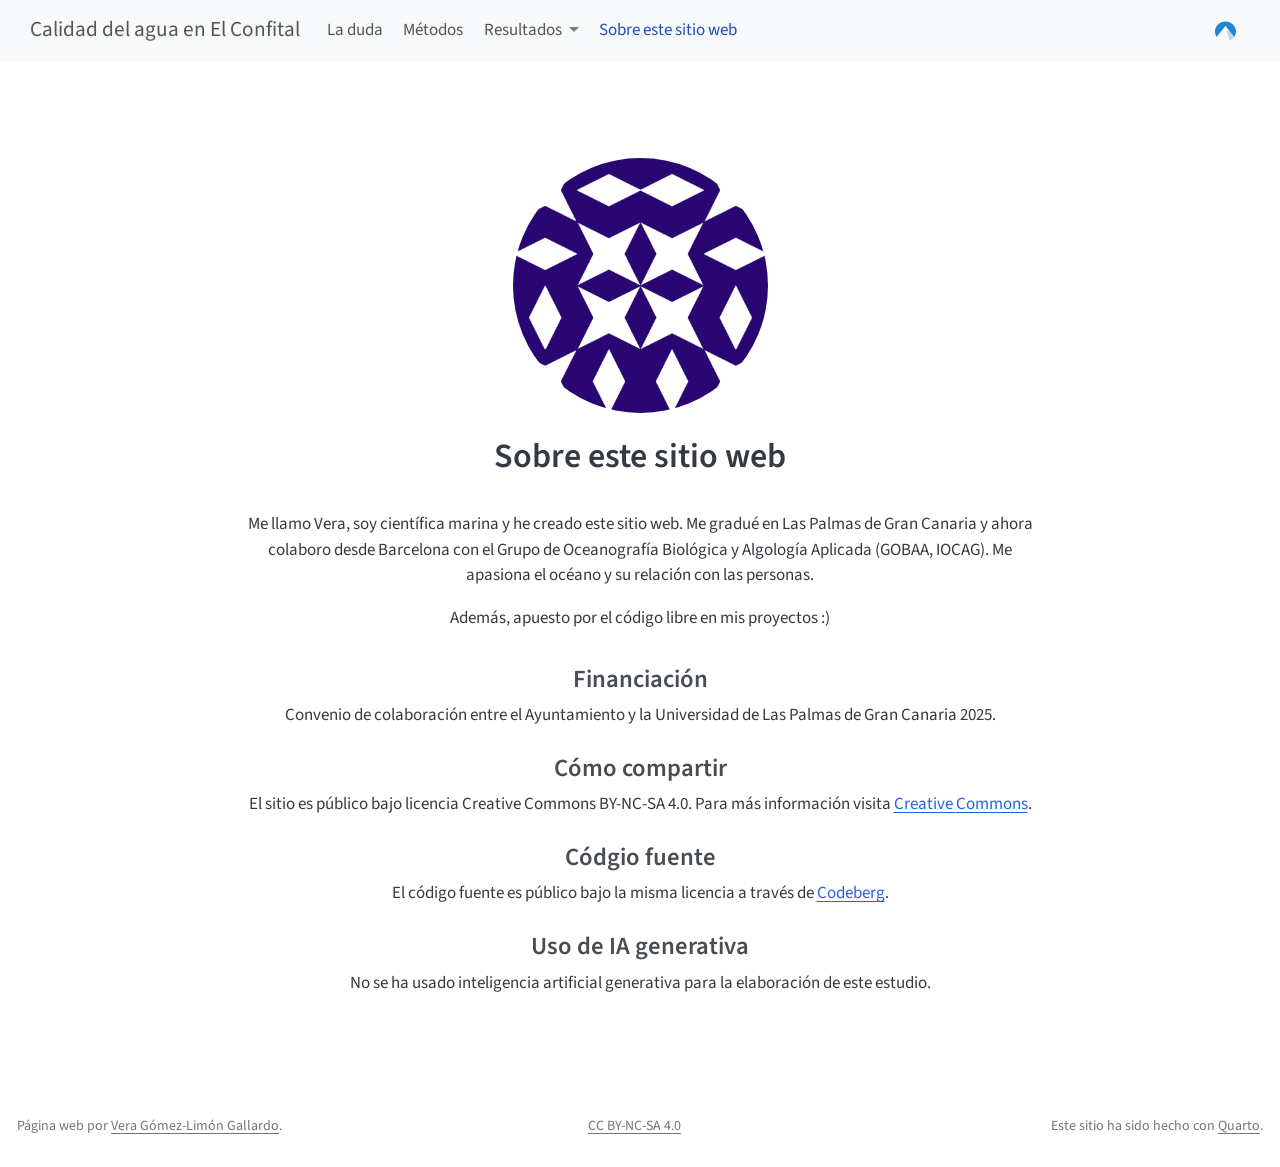
==== docs/about.html @ b7e05e77 "Actualizado Sobre este Sitio Web" ====
<!DOCTYPE html>
<html xmlns="http://www.w3.org/1999/xhtml" lang="es" xml:lang="es"><head>

<meta charset="utf-8">
<meta name="generator" content="quarto-1.8.26">

<meta name="viewport" content="width=device-width, initial-scale=1.0, user-scalable=yes">


<title>Sobre este sitio web – Calidad del agua en El Confital</title>
<style>
code{white-space: pre-wrap;}
span.smallcaps{font-variant: small-caps;}
div.columns{display: flex; gap: min(4vw, 1.5em);}
div.column{flex: auto; overflow-x: auto;}
div.hanging-indent{margin-left: 1.5em; text-indent: -1.5em;}
ul.task-list{list-style: none;}
ul.task-list li input[type="checkbox"] {
  width: 0.8em;
  margin: 0 0.8em 0.2em -1em; /* quarto-specific, see https://github.com/quarto-dev/quarto-cli/issues/4556 */ 
  vertical-align: middle;
}
</style>


<script src="site_libs/quarto-nav/quarto-nav.js"></script>
<script src="site_libs/quarto-nav/headroom.min.js"></script>
<script src="site_libs/clipboard/clipboard.min.js"></script>
<script src="site_libs/quarto-search/autocomplete.umd.js"></script>
<script src="site_libs/quarto-search/fuse.min.js"></script>
<script src="site_libs/quarto-search/quarto-search.js"></script>
<meta name="quarto:offset" content="./">
<link href="./patron.png" rel="icon" type="image/png">
<script src="site_libs/quarto-html/quarto.js" type="module"></script>
<script src="site_libs/quarto-html/tabsets/tabsets.js" type="module"></script>
<script src="site_libs/quarto-html/axe/axe-check.js" type="module"></script>
<script src="site_libs/quarto-html/popper.min.js"></script>
<script src="site_libs/quarto-html/tippy.umd.min.js"></script>
<link href="site_libs/quarto-html/tippy.css" rel="stylesheet">
<link href="site_libs/quarto-html/quarto-syntax-highlighting-587c61ba64f3a5504c4d52d930310e48.css" rel="stylesheet" id="quarto-text-highlighting-styles">
<script src="site_libs/bootstrap/bootstrap.min.js"></script>
<link href="site_libs/bootstrap/bootstrap-icons.css" rel="stylesheet">
<link href="site_libs/bootstrap/bootstrap-879d93b0f2bc2329f1ae5f42b097d1d2.min.css" rel="stylesheet" append-hash="true" id="quarto-bootstrap" data-mode="light">
<script id="quarto-search-options" type="application/json">{
  "location": "navbar",
  "copy-button": false,
  "collapse-after": 3,
  "panel-placement": "end",
  "type": "overlay",
  "limit": 50,
  "keyboard-shortcut": [
    "f",
    "/",
    "s"
  ],
  "show-item-context": false,
  "language": {
    "search-no-results-text": "No se han encontrado resultados",
    "search-matching-documents-text": "documentos encontrados",
    "search-copy-link-title": "Copiar el enlace en la búsqueda",
    "search-hide-matches-text": "Ocultar resultados adicionales",
    "search-more-match-text": "resultado adicional en este documento",
    "search-more-matches-text": "resultados adicionales en este documento",
    "search-clear-button-title": "Borrar",
    "search-text-placeholder": "",
    "search-detached-cancel-button-title": "Cancelar",
    "search-submit-button-title": "Enviar",
    "search-label": "Buscar"
  }
}</script>


</head>

<body class="nav-fixed fullcontent quarto-light">

<div id="quarto-search-results"></div>
  <header id="quarto-header" class="headroom fixed-top">
    <nav class="navbar navbar-expand-lg " data-bs-theme="dark">
      <div class="navbar-container container-fluid">
      <div class="navbar-brand-container mx-auto">
    <a class="navbar-brand" href="./index.html">
    <span class="navbar-title">Calidad del agua en El Confital</span>
    </a>
  </div>
            <div id="quarto-search" class="" title="Buscar"></div>
          <button class="navbar-toggler" type="button" data-bs-toggle="collapse" data-bs-target="#navbarCollapse" aria-controls="navbarCollapse" role="menu" aria-expanded="false" aria-label="Navegación de palanca" onclick="if (window.quartoToggleHeadroom) { window.quartoToggleHeadroom(); }">
  <span class="navbar-toggler-icon"></span>
</button>
          <div class="collapse navbar-collapse" id="navbarCollapse">
            <ul class="navbar-nav navbar-nav-scroll me-auto">
  <li class="nav-item">
    <a class="nav-link" href="./index.html"> 
<span class="menu-text">La duda</span></a>
  </li>  
  <li class="nav-item">
    <a class="nav-link" href="./metodos.html"> 
<span class="menu-text">Métodos</span></a>
  </li>  
  <li class="nav-item dropdown ">
    <a class="nav-link dropdown-toggle" href="#" id="nav-menu-resultados" role="link" data-bs-toggle="dropdown" aria-expanded="false">
 <span class="menu-text">Resultados</span>
    </a>
    <ul class="dropdown-menu" aria-labelledby="nav-menu-resultados">    
        <li>
    <a class="dropdown-item" href="./indicadores.html">
 <span class="dropdown-text">Biondicadores convencionales</span></a>
  </li>  
        <li>
    <a class="dropdown-item" href="./citometria.html">
 <span class="dropdown-text">Citometría de flujo</span></a>
  </li>  
        <li>
    <a class="dropdown-item" href="./secuenciacion.html">
 <span class="dropdown-text">Secuenciación del microbioma</span></a>
  </li>  
    </ul>
  </li>
  <li class="nav-item">
    <a class="nav-link active" href="./about.html" aria-current="page"> 
<span class="menu-text">Sobre este sitio web</span></a>
  </li>  
</ul>
            <ul class="navbar-nav navbar-nav-scroll ms-auto">
  <li class="nav-item">
    <a class="nav-link" href="https://codeberg.org/veraglg/bahiaconfital"> 
<span class="menu-text"><img src="codeberg.svg" title="Codigo fuente" style="height:1.2em"></span></a>
  </li>  
</ul>
          </div> <!-- /navcollapse -->
            <div class="quarto-navbar-tools">
</div>
      </div> <!-- /container-fluid -->
    </nav>
</header>
<!-- content -->
<div id="quarto-content" class="quarto-container page-columns page-rows-contents page-layout-article page-navbar">
<!-- sidebar -->
<!-- margin-sidebar -->
    
<!-- main -->
<div class="quarto-about-jolla">
  <img src="patron.png" class="about-image
  round " style="height: 15em; width: 15em;">
 <header id="title-block-header" class="quarto-title-block default">
<div class="quarto-title">
<h1 class="title">Sobre este sitio web</h1>
</div>
<div class="quarto-title-meta">
  </div>
</header><main class="content" id="quarto-document-content">
<p>Me llamo Vera, soy científica marina y he creado este sitio web. Me gradué en Las Palmas de Gran Canaria y ahora colaboro desde Barcelona con el Grupo de Oceanografía Biológica y Algología Aplicada (GOBAA, IOCAG). Me apasiona el océano y su relación con las personas.</p>
<p>Además, apuesto por el código libre en mis proyectos :)</p>
<section id="financiación" class="level3 unlisted">
<h3 class="unlisted" data-anchor-id="financiación">Financiación</h3>
<p>Convenio de colaboración entre el Ayuntamiento y la Universidad de Las Palmas de Gran Canaria 2025.</p>
</section>
<section id="cómo-compartir" class="level3 unlisted">
<h3 class="unlisted" data-anchor-id="cómo-compartir">Cómo compartir</h3>
<p>El sitio es público bajo licencia Creative Commons BY-NC-SA 4.0. Para más información visita <a href="https://creativecommons.org/licenses/by-nc-sa/4.0/">Creative Commons</a>.</p>
</section>
<section id="códgio-fuente" class="level3 unlisted">
<h3 class="unlisted" data-anchor-id="códgio-fuente">Códgio fuente</h3>
<p>El código fuente es público bajo la misma licencia a través de <a href="https://codeberg.org/veraglg/bahiaconfital">Codeberg</a>.</p>
</section>
<section id="uso-de-ia-generativa" class="level3 unlisted">
<h3 class="unlisted" data-anchor-id="uso-de-ia-generativa">Uso de IA generativa</h3>
<p>No se ha usado inteligencia artificial generativa para la elaboración de este estudio.</p>


</section>
</main>  
</div>
 <!-- /main -->
<script id="quarto-html-after-body" type="application/javascript">
  window.document.addEventListener("DOMContentLoaded", function (event) {
    const isCodeAnnotation = (el) => {
      for (const clz of el.classList) {
        if (clz.startsWith('code-annotation-')) {                     
          return true;
        }
      }
      return false;
    }
    const onCopySuccess = function(e) {
      // button target
      const button = e.trigger;
      // don't keep focus
      button.blur();
      // flash "checked"
      button.classList.add('code-copy-button-checked');
      var currentTitle = button.getAttribute("title");
      button.setAttribute("title", "Copiado");
      let tooltip;
      if (window.bootstrap) {
        button.setAttribute("data-bs-toggle", "tooltip");
        button.setAttribute("data-bs-placement", "left");
        button.setAttribute("data-bs-title", "Copiado");
        tooltip = new bootstrap.Tooltip(button, 
          { trigger: "manual", 
            customClass: "code-copy-button-tooltip",
            offset: [0, -8]});
        tooltip.show();    
      }
      setTimeout(function() {
        if (tooltip) {
          tooltip.hide();
          button.removeAttribute("data-bs-title");
          button.removeAttribute("data-bs-toggle");
          button.removeAttribute("data-bs-placement");
        }
        button.setAttribute("title", currentTitle);
        button.classList.remove('code-copy-button-checked');
      }, 1000);
      // clear code selection
      e.clearSelection();
    }
    const getTextToCopy = function(trigger) {
      const outerScaffold = trigger.parentElement.cloneNode(true);
      const codeEl = outerScaffold.querySelector('code');
      for (const childEl of codeEl.children) {
        if (isCodeAnnotation(childEl)) {
          childEl.remove();
        }
      }
      return codeEl.innerText;
    }
    const clipboard = new window.ClipboardJS('.code-copy-button:not([data-in-quarto-modal])', {
      text: getTextToCopy
    });
    clipboard.on('success', onCopySuccess);
    if (window.document.getElementById('quarto-embedded-source-code-modal')) {
      const clipboardModal = new window.ClipboardJS('.code-copy-button[data-in-quarto-modal]', {
        text: getTextToCopy,
        container: window.document.getElementById('quarto-embedded-source-code-modal')
      });
      clipboardModal.on('success', onCopySuccess);
    }
      var localhostRegex = new RegExp(/^(?:http|https):\/\/localhost\:?[0-9]*\//);
      var mailtoRegex = new RegExp(/^mailto:/);
        var filterRegex = new RegExp("https:\/\/veraglg\.github\.io\/bahiaconfital\/");
      var isInternal = (href) => {
          return filterRegex.test(href) || localhostRegex.test(href) || mailtoRegex.test(href);
      }
      // Inspect non-navigation links and adorn them if external
     var links = window.document.querySelectorAll('a[href]:not(.nav-link):not(.navbar-brand):not(.toc-action):not(.sidebar-link):not(.sidebar-item-toggle):not(.pagination-link):not(.no-external):not([aria-hidden]):not(.dropdown-item):not(.quarto-navigation-tool):not(.about-link)');
      for (var i=0; i<links.length; i++) {
        const link = links[i];
        if (!isInternal(link.href)) {
          // undo the damage that might have been done by quarto-nav.js in the case of
          // links that we want to consider external
          if (link.dataset.originalHref !== undefined) {
            link.href = link.dataset.originalHref;
          }
        }
      }
    function tippyHover(el, contentFn, onTriggerFn, onUntriggerFn) {
      const config = {
        allowHTML: true,
        maxWidth: 500,
        delay: 100,
        arrow: false,
        appendTo: function(el) {
            return el.parentElement;
        },
        interactive: true,
        interactiveBorder: 10,
        theme: 'quarto',
        placement: 'bottom-start',
      };
      if (contentFn) {
        config.content = contentFn;
      }
      if (onTriggerFn) {
        config.onTrigger = onTriggerFn;
      }
      if (onUntriggerFn) {
        config.onUntrigger = onUntriggerFn;
      }
      window.tippy(el, config); 
    }
    const noterefs = window.document.querySelectorAll('a[role="doc-noteref"]');
    for (var i=0; i<noterefs.length; i++) {
      const ref = noterefs[i];
      tippyHover(ref, function() {
        // use id or data attribute instead here
        let href = ref.getAttribute('data-footnote-href') || ref.getAttribute('href');
        try { href = new URL(href).hash; } catch {}
        const id = href.replace(/^#\/?/, "");
        const note = window.document.getElementById(id);
        if (note) {
          return note.innerHTML;
        } else {
          return "";
        }
      });
    }
    const xrefs = window.document.querySelectorAll('a.quarto-xref');
    const processXRef = (id, note) => {
      // Strip column container classes
      const stripColumnClz = (el) => {
        el.classList.remove("page-full", "page-columns");
        if (el.children) {
          for (const child of el.children) {
            stripColumnClz(child);
          }
        }
      }
      stripColumnClz(note)
      if (id === null || id.startsWith('sec-')) {
        // Special case sections, only their first couple elements
        const container = document.createElement("div");
        if (note.children && note.children.length > 2) {
          container.appendChild(note.children[0].cloneNode(true));
          for (let i = 1; i < note.children.length; i++) {
            const child = note.children[i];
            if (child.tagName === "P" && child.innerText === "") {
              continue;
            } else {
              container.appendChild(child.cloneNode(true));
              break;
            }
          }
          if (window.Quarto?.typesetMath) {
            window.Quarto.typesetMath(container);
          }
          return container.innerHTML
        } else {
          if (window.Quarto?.typesetMath) {
            window.Quarto.typesetMath(note);
          }
          return note.innerHTML;
        }
      } else {
        // Remove any anchor links if they are present
        const anchorLink = note.querySelector('a.anchorjs-link');
        if (anchorLink) {
          anchorLink.remove();
        }
        if (window.Quarto?.typesetMath) {
          window.Quarto.typesetMath(note);
        }
        if (note.classList.contains("callout")) {
          return note.outerHTML;
        } else {
          return note.innerHTML;
        }
      }
    }
    for (var i=0; i<xrefs.length; i++) {
      const xref = xrefs[i];
      tippyHover(xref, undefined, function(instance) {
        instance.disable();
        let url = xref.getAttribute('href');
        let hash = undefined; 
        if (url.startsWith('#')) {
          hash = url;
        } else {
          try { hash = new URL(url).hash; } catch {}
        }
        if (hash) {
          const id = hash.replace(/^#\/?/, "");
          const note = window.document.getElementById(id);
          if (note !== null) {
            try {
              const html = processXRef(id, note.cloneNode(true));
              instance.setContent(html);
            } finally {
              instance.enable();
              instance.show();
            }
          } else {
            // See if we can fetch this
            fetch(url.split('#')[0])
            .then(res => res.text())
            .then(html => {
              const parser = new DOMParser();
              const htmlDoc = parser.parseFromString(html, "text/html");
              const note = htmlDoc.getElementById(id);
              if (note !== null) {
                const html = processXRef(id, note);
                instance.setContent(html);
              } 
            }).finally(() => {
              instance.enable();
              instance.show();
            });
          }
        } else {
          // See if we can fetch a full url (with no hash to target)
          // This is a special case and we should probably do some content thinning / targeting
          fetch(url)
          .then(res => res.text())
          .then(html => {
            const parser = new DOMParser();
            const htmlDoc = parser.parseFromString(html, "text/html");
            const note = htmlDoc.querySelector('main.content');
            if (note !== null) {
              // This should only happen for chapter cross references
              // (since there is no id in the URL)
              // remove the first header
              if (note.children.length > 0 && note.children[0].tagName === "HEADER") {
                note.children[0].remove();
              }
              const html = processXRef(null, note);
              instance.setContent(html);
            } 
          }).finally(() => {
            instance.enable();
            instance.show();
          });
        }
      }, function(instance) {
      });
    }
        let selectedAnnoteEl;
        const selectorForAnnotation = ( cell, annotation) => {
          let cellAttr = 'data-code-cell="' + cell + '"';
          let lineAttr = 'data-code-annotation="' +  annotation + '"';
          const selector = 'span[' + cellAttr + '][' + lineAttr + ']';
          return selector;
        }
        const selectCodeLines = (annoteEl) => {
          const doc = window.document;
          const targetCell = annoteEl.getAttribute("data-target-cell");
          const targetAnnotation = annoteEl.getAttribute("data-target-annotation");
          const annoteSpan = window.document.querySelector(selectorForAnnotation(targetCell, targetAnnotation));
          const lines = annoteSpan.getAttribute("data-code-lines").split(",");
          const lineIds = lines.map((line) => {
            return targetCell + "-" + line;
          })
          let top = null;
          let height = null;
          let parent = null;
          if (lineIds.length > 0) {
              //compute the position of the single el (top and bottom and make a div)
              const el = window.document.getElementById(lineIds[0]);
              top = el.offsetTop;
              height = el.offsetHeight;
              parent = el.parentElement.parentElement;
            if (lineIds.length > 1) {
              const lastEl = window.document.getElementById(lineIds[lineIds.length - 1]);
              const bottom = lastEl.offsetTop + lastEl.offsetHeight;
              height = bottom - top;
            }
            if (top !== null && height !== null && parent !== null) {
              // cook up a div (if necessary) and position it 
              let div = window.document.getElementById("code-annotation-line-highlight");
              if (div === null) {
                div = window.document.createElement("div");
                div.setAttribute("id", "code-annotation-line-highlight");
                div.style.position = 'absolute';
                parent.appendChild(div);
              }
              div.style.top = top - 2 + "px";
              div.style.height = height + 4 + "px";
              div.style.left = 0;
              let gutterDiv = window.document.getElementById("code-annotation-line-highlight-gutter");
              if (gutterDiv === null) {
                gutterDiv = window.document.createElement("div");
                gutterDiv.setAttribute("id", "code-annotation-line-highlight-gutter");
                gutterDiv.style.position = 'absolute';
                const codeCell = window.document.getElementById(targetCell);
                const gutter = codeCell.querySelector('.code-annotation-gutter');
                gutter.appendChild(gutterDiv);
              }
              gutterDiv.style.top = top - 2 + "px";
              gutterDiv.style.height = height + 4 + "px";
            }
            selectedAnnoteEl = annoteEl;
          }
        };
        const unselectCodeLines = () => {
          const elementsIds = ["code-annotation-line-highlight", "code-annotation-line-highlight-gutter"];
          elementsIds.forEach((elId) => {
            const div = window.document.getElementById(elId);
            if (div) {
              div.remove();
            }
          });
          selectedAnnoteEl = undefined;
        };
          // Handle positioning of the toggle
      window.addEventListener(
        "resize",
        throttle(() => {
          elRect = undefined;
          if (selectedAnnoteEl) {
            selectCodeLines(selectedAnnoteEl);
          }
        }, 10)
      );
      function throttle(fn, ms) {
      let throttle = false;
      let timer;
        return (...args) => {
          if(!throttle) { // first call gets through
              fn.apply(this, args);
              throttle = true;
          } else { // all the others get throttled
              if(timer) clearTimeout(timer); // cancel #2
              timer = setTimeout(() => {
                fn.apply(this, args);
                timer = throttle = false;
              }, ms);
          }
        };
      }
        // Attach click handler to the DT
        const annoteDls = window.document.querySelectorAll('dt[data-target-cell]');
        for (const annoteDlNode of annoteDls) {
          annoteDlNode.addEventListener('click', (event) => {
            const clickedEl = event.target;
            if (clickedEl !== selectedAnnoteEl) {
              unselectCodeLines();
              const activeEl = window.document.querySelector('dt[data-target-cell].code-annotation-active');
              if (activeEl) {
                activeEl.classList.remove('code-annotation-active');
              }
              selectCodeLines(clickedEl);
              clickedEl.classList.add('code-annotation-active');
            } else {
              // Unselect the line
              unselectCodeLines();
              clickedEl.classList.remove('code-annotation-active');
            }
          });
        }
    const findCites = (el) => {
      const parentEl = el.parentElement;
      if (parentEl) {
        const cites = parentEl.dataset.cites;
        if (cites) {
          return {
            el,
            cites: cites.split(' ')
          };
        } else {
          return findCites(el.parentElement)
        }
      } else {
        return undefined;
      }
    };
    var bibliorefs = window.document.querySelectorAll('a[role="doc-biblioref"]');
    for (var i=0; i<bibliorefs.length; i++) {
      const ref = bibliorefs[i];
      const citeInfo = findCites(ref);
      if (citeInfo) {
        tippyHover(citeInfo.el, function() {
          var popup = window.document.createElement('div');
          citeInfo.cites.forEach(function(cite) {
            var citeDiv = window.document.createElement('div');
            citeDiv.classList.add('hanging-indent');
            citeDiv.classList.add('csl-entry');
            var biblioDiv = window.document.getElementById('ref-' + cite);
            if (biblioDiv) {
              citeDiv.innerHTML = biblioDiv.innerHTML;
            }
            popup.appendChild(citeDiv);
          });
          return popup.innerHTML;
        });
      }
    }
  });
  </script>
</div> <!-- /content -->
<footer class="footer">
  <div class="nav-footer">
    <div class="nav-footer-left">
<p>Página web por <a href="https://orcid.org/0009-0005-4889-3412">Vera Gómez-Limón Gallardo</a>.</p>
</div>   
    <div class="nav-footer-center">
<p><a href="https://creativecommons.org/licenses/by-nc-sa/4.0/">CC BY-NC-SA 4.0</a><img src="https://mirrors.creativecommons.org/presskit/icons/cc.svg" alt="" style="max-width: 1em;max-height:1em;margin-left: .2em;"><img src="https://mirrors.creativecommons.org/presskit/icons/by.svg" alt="" style="max-width: 1em;max-height:1em;margin-left: .2em;"><img src="https://mirrors.creativecommons.org/presskit/icons/nc.svg" alt="" style="max-width: 1em;max-height:1em;margin-left: .2em;"><img src="https://mirrors.creativecommons.org/presskit/icons/sa.svg" alt="" style="max-width: 1em;max-height:1em;margin-left: .2em;"></p>
</div>
    <div class="nav-footer-right">
<p>Este sitio ha sido hecho con <a href="https://quarto.org/">Quarto</a>.</p>
</div>
  </div>
</footer>




</body></html>
---- docs/site_libs/quarto-html/tippy.css ----
.tippy-box[data-animation=fade][data-state=hidden]{opacity:0}[data-tippy-root]{max-width:calc(100vw - 10px)}.tippy-box{position:relative;background-color:#333;color:#fff;border-radius:4px;font-size:14px;line-height:1.4;white-space:normal;outline:0;transition-property:transform,visibility,opacity}.tippy-box[data-placement^=top]>.tippy-arrow{bottom:0}.tippy-box[data-placement^=top]>.tippy-arrow:before{bottom:-7px;left:0;border-width:8px 8px 0;border-top-color:initial;transform-origin:center top}.tippy-box[data-placement^=bottom]>.tippy-arrow{top:0}.tippy-box[data-placement^=bottom]>.tippy-arrow:before{top:-7px;left:0;border-width:0 8px 8px;border-bottom-color:initial;transform-origin:center bottom}.tippy-box[data-placement^=left]>.tippy-arrow{right:0}.tippy-box[data-placement^=left]>.tippy-arrow:before{border-width:8px 0 8px 8px;border-left-color:initial;right:-7px;transform-origin:center left}.tippy-box[data-placement^=right]>.tippy-arrow{left:0}.tippy-box[data-placement^=right]>.tippy-arrow:before{left:-7px;border-width:8px 8px 8px 0;border-right-color:initial;transform-origin:center right}.tippy-box[data-inertia][data-state=visible]{transition-timing-function:cubic-bezier(.54,1.5,.38,1.11)}.tippy-arrow{width:16px;height:16px;color:#333}.tippy-arrow:before{content:"";position:absolute;border-color:transparent;border-style:solid}.tippy-content{position:relative;padding:5px 9px;z-index:1}
---- docs/site_libs/quarto-html/quarto-syntax-highlighting-587c61ba64f3a5504c4d52d930310e48.css ----
/* quarto syntax highlight colors */
:root {
  --quarto-hl-ot-color: #003B4F;
  --quarto-hl-at-color: #657422;
  --quarto-hl-ss-color: #20794D;
  --quarto-hl-an-color: #5E5E5E;
  --quarto-hl-fu-color: #4758AB;
  --quarto-hl-st-color: #20794D;
  --quarto-hl-cf-color: #003B4F;
  --quarto-hl-op-color: #5E5E5E;
  --quarto-hl-er-color: #AD0000;
  --quarto-hl-bn-color: #AD0000;
  --quarto-hl-al-color: #AD0000;
  --quarto-hl-va-color: #111111;
  --quarto-hl-bu-color: inherit;
  --quarto-hl-ex-color: inherit;
  --quarto-hl-pp-color: #AD0000;
  --quarto-hl-in-color: #5E5E5E;
  --quarto-hl-vs-color: #20794D;
  --quarto-hl-wa-color: #5E5E5E;
  --quarto-hl-do-color: #5E5E5E;
  --quarto-hl-im-color: #00769E;
  --quarto-hl-ch-color: #20794D;
  --quarto-hl-dt-color: #AD0000;
  --quarto-hl-fl-color: #AD0000;
  --quarto-hl-co-color: #5E5E5E;
  --quarto-hl-cv-color: #5E5E5E;
  --quarto-hl-cn-color: #8f5902;
  --quarto-hl-sc-color: #5E5E5E;
  --quarto-hl-dv-color: #AD0000;
  --quarto-hl-kw-color: #003B4F;
}

/* other quarto variables */
:root {
  --quarto-font-monospace: SFMono-Regular, Menlo, Monaco, Consolas, "Liberation Mono", "Courier New", monospace;
}

/* syntax highlight based on Pandoc's rules */
pre > code.sourceCode > span {
  color: #003B4F;
}

code.sourceCode > span {
  color: #003B4F;
}

div.sourceCode,
div.sourceCode pre.sourceCode {
  color: #003B4F;
}

/* Normal */
code span {
  color: #003B4F;
}

/* Alert */
code span.al {
  color: #AD0000;
  font-style: inherit;
}

/* Annotation */
code span.an {
  color: #5E5E5E;
  font-style: inherit;
}

/* Attribute */
code span.at {
  color: #657422;
  font-style: inherit;
}

/* BaseN */
code span.bn {
  color: #AD0000;
  font-style: inherit;
}

/* BuiltIn */
code span.bu {
  font-style: inherit;
}

/* ControlFlow */
code span.cf {
  color: #003B4F;
  font-weight: bold;
  font-style: inherit;
}

/* Char */
code span.ch {
  color: #20794D;
  font-style: inherit;
}

/* Constant */
code span.cn {
  color: #8f5902;
  font-style: inherit;
}

/* Comment */
code span.co {
  color: #5E5E5E;
  font-style: inherit;
}

/* CommentVar */
code span.cv {
  color: #5E5E5E;
  font-style: italic;
}

/* Documentation */
code span.do {
  color: #5E5E5E;
  font-style: italic;
}

/* DataType */
code span.dt {
  color: #AD0000;
  font-style: inherit;
}

/* DecVal */
code span.dv {
  color: #AD0000;
  font-style: inherit;
}

/* Error */
code span.er {
  color: #AD0000;
  font-style: inherit;
}

/* Extension */
code span.ex {
  font-style: inherit;
}

/* Float */
code span.fl {
  color: #AD0000;
  font-style: inherit;
}

/* Function */
code span.fu {
  color: #4758AB;
  font-style: inherit;
}

/* Import */
code span.im {
  color: #00769E;
  font-style: inherit;
}

/* Information */
code span.in {
  color: #5E5E5E;
  font-style: inherit;
}

/* Keyword */
code span.kw {
  color: #003B4F;
  font-weight: bold;
  font-style: inherit;
}

/* Operator */
code span.op {
  color: #5E5E5E;
  font-style: inherit;
}

/* Other */
code span.ot {
  color: #003B4F;
  font-style: inherit;
}

/* Preprocessor */
code span.pp {
  color: #AD0000;
  font-style: inherit;
}

/* SpecialChar */
code span.sc {
  color: #5E5E5E;
  font-style: inherit;
}

/* SpecialString */
code span.ss {
  color: #20794D;
  font-style: inherit;
}

/* String */
code span.st {
  color: #20794D;
  font-style: inherit;
}

/* Variable */
code span.va {
  color: #111111;
  font-style: inherit;
}

/* VerbatimString */
code span.vs {
  color: #20794D;
  font-style: inherit;
}

/* Warning */
code span.wa {
  color: #5E5E5E;
  font-style: italic;
}

.prevent-inlining {
  content: "</";
}

/*# sourceMappingURL=2dce1cc6c82594539e1579de68416b47.css.map */
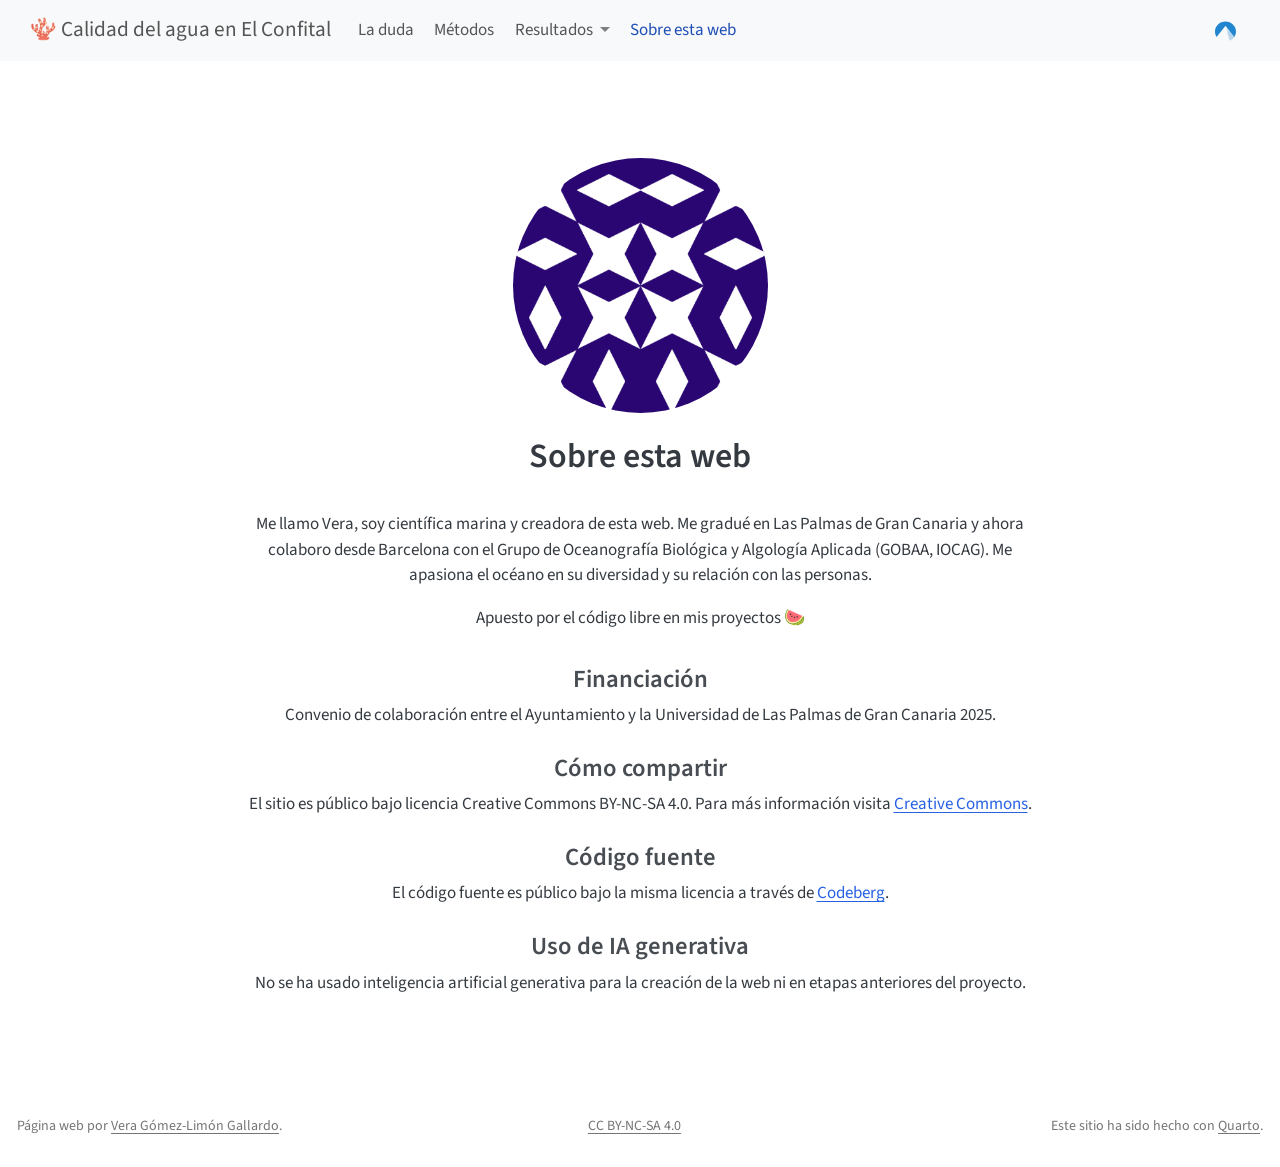
==== commit 432466e3: "Reorganizado indicadores.qmd Apurado estilo general de la web." ====
--- a/docs/about.html
+++ b/docs/about.html
@@ -7,7 +7,7 @@
 <meta name="viewport" content="width=device-width, initial-scale=1.0, user-scalable=yes">
 
 
-<title>Sobre este sitio web – Calidad del agua en El Confital</title>
+<title>Sobre esta web – 🪸 Calidad del agua en El Confital</title>
 <style>
 code{white-space: pre-wrap;}
 span.smallcaps{font-variant: small-caps;}
@@ -80,7 +80,7 @@
       <div class="navbar-container container-fluid">
       <div class="navbar-brand-container mx-auto">
     <a class="navbar-brand" href="./index.html">
-    <span class="navbar-title">Calidad del agua en El Confital</span>
+    <span class="navbar-title">🪸 Calidad del agua en El Confital</span>
     </a>
   </div>
             <div id="quarto-search" class="" title="Buscar"></div>
@@ -118,7 +118,7 @@
   </li>
   <li class="nav-item">
     <a class="nav-link active" href="./about.html" aria-current="page"> 
-<span class="menu-text">Sobre este sitio web</span></a>
+<span class="menu-text">Sobre esta web</span></a>
   </li>  
 </ul>
             <ul class="navbar-nav navbar-nav-scroll ms-auto">
@@ -144,13 +144,13 @@
   round " style="height: 15em; width: 15em;">
  <header id="title-block-header" class="quarto-title-block default">
 <div class="quarto-title">
-<h1 class="title">Sobre este sitio web</h1>
+<h1 class="title">Sobre esta web</h1>
 </div>
 <div class="quarto-title-meta">
   </div>
 </header><main class="content" id="quarto-document-content">
-<p>Me llamo Vera, soy científica marina y he creado este sitio web. Me gradué en Las Palmas de Gran Canaria y ahora colaboro desde Barcelona con el Grupo de Oceanografía Biológica y Algología Aplicada (GOBAA, IOCAG). Me apasiona el océano y su relación con las personas.</p>
-<p>Además, apuesto por el código libre en mis proyectos :)</p>
+<p>Me llamo Vera, soy científica marina y creadora de esta web. Me gradué en Las Palmas de Gran Canaria y ahora colaboro desde Barcelona con el Grupo de Oceanografía Biológica y Algología Aplicada (GOBAA, IOCAG). Me apasiona el océano en su diversidad y su relación con las personas.</p>
+<p>Apuesto por el código libre en mis proyectos 🍉</p>
 <section id="financiación" class="level3 unlisted">
 <h3 class="unlisted" data-anchor-id="financiación">Financiación</h3>
 <p>Convenio de colaboración entre el Ayuntamiento y la Universidad de Las Palmas de Gran Canaria 2025.</p>
@@ -159,13 +159,13 @@
 <h3 class="unlisted" data-anchor-id="cómo-compartir">Cómo compartir</h3>
 <p>El sitio es público bajo licencia Creative Commons BY-NC-SA 4.0. Para más información visita <a href="https://creativecommons.org/licenses/by-nc-sa/4.0/">Creative Commons</a>.</p>
 </section>
-<section id="códgio-fuente" class="level3 unlisted">
-<h3 class="unlisted" data-anchor-id="códgio-fuente">Códgio fuente</h3>
+<section id="código-fuente" class="level3 unlisted">
+<h3 class="unlisted" data-anchor-id="código-fuente">Código fuente</h3>
 <p>El código fuente es público bajo la misma licencia a través de <a href="https://codeberg.org/veraglg/bahiaconfital">Codeberg</a>.</p>
 </section>
 <section id="uso-de-ia-generativa" class="level3 unlisted">
 <h3 class="unlisted" data-anchor-id="uso-de-ia-generativa">Uso de IA generativa</h3>
-<p>No se ha usado inteligencia artificial generativa para la elaboración de este estudio.</p>
+<p>No se ha usado inteligencia artificial generativa para la creación de la web ni en etapas anteriores del proyecto.</p>
 
 
 </section>
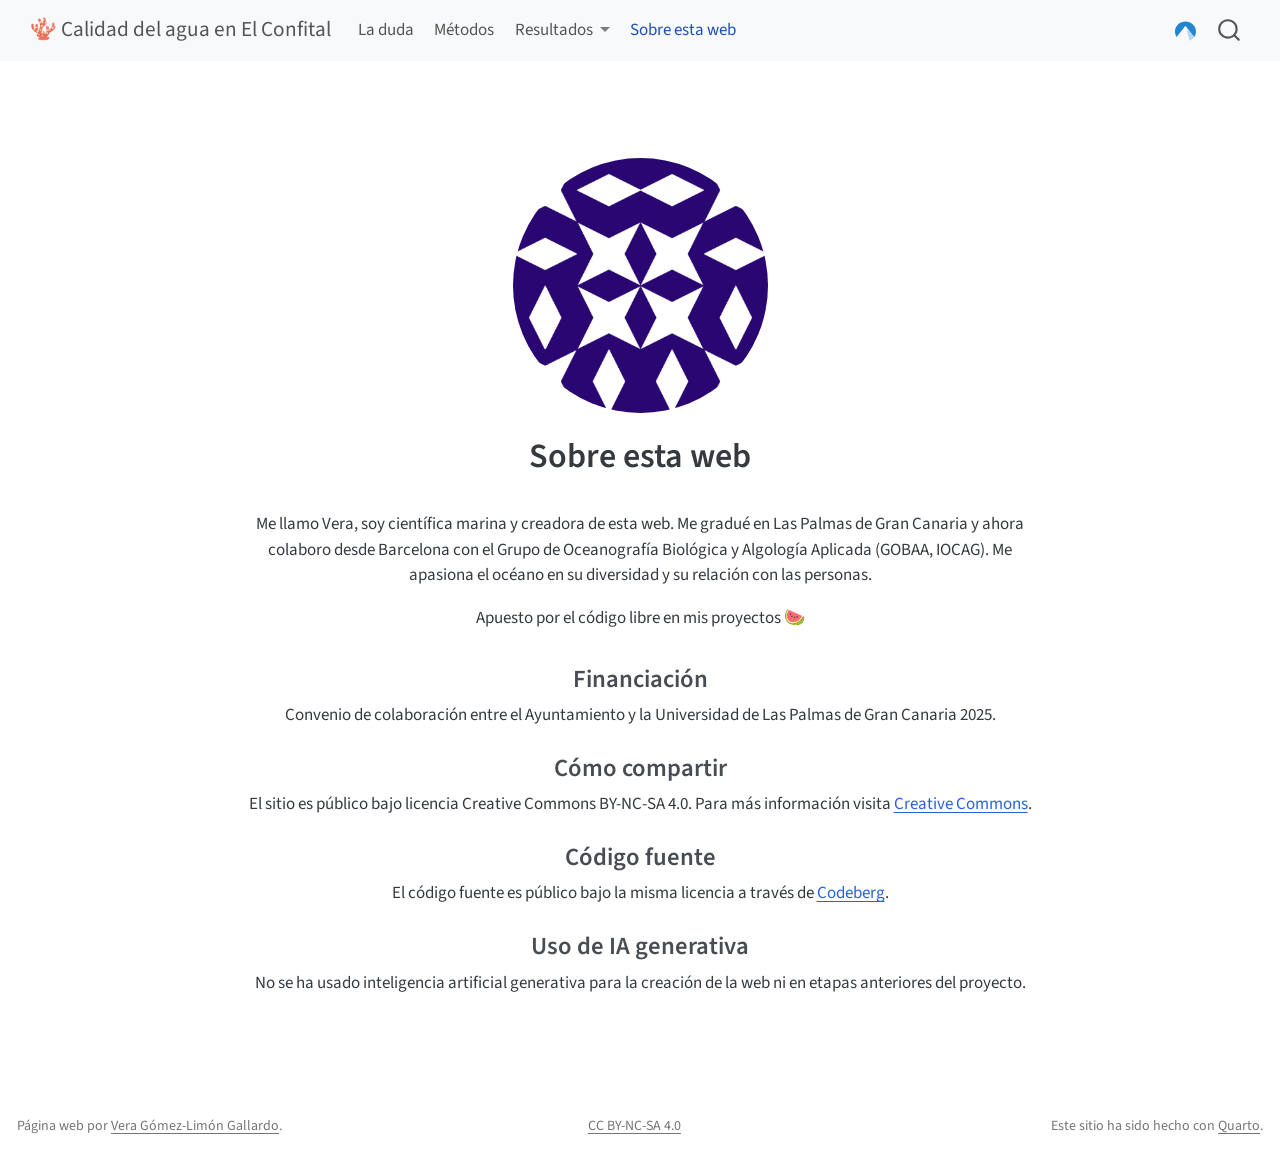
==== commit a3442cca: "Creada línea temporal EE Guardados en disco los datos ordenados de indicadores. Unidos datos de secu" ====
--- a/docs/about.html
+++ b/docs/about.html
@@ -2,13 +2,16 @@
 <html xmlns="http://www.w3.org/1999/xhtml" lang="es" xml:lang="es"><head>
 
 <meta charset="utf-8">
-<meta name="generator" content="quarto-1.8.26">
+<meta name="generator" content="quarto-1.9.38">
 
 <meta name="viewport" content="width=device-width, initial-scale=1.0, user-scalable=yes">
 
 
 <title>Sobre esta web – 🪸 Calidad del agua en El Confital</title>
 <style>
+/* Default styles provided by pandoc.
+** See https://pandoc.org/MANUAL.html#variables-for-html for config info.
+*/
 code{white-space: pre-wrap;}
 span.smallcaps{font-variant: small-caps;}
 div.columns{display: flex; gap: min(4vw, 1.5em);}
@@ -33,14 +36,13 @@
 <link href="./patron.png" rel="icon" type="image/png">
 <script src="site_libs/quarto-html/quarto.js" type="module"></script>
 <script src="site_libs/quarto-html/tabsets/tabsets.js" type="module"></script>
-<script src="site_libs/quarto-html/axe/axe-check.js" type="module"></script>
 <script src="site_libs/quarto-html/popper.min.js"></script>
 <script src="site_libs/quarto-html/tippy.umd.min.js"></script>
 <link href="site_libs/quarto-html/tippy.css" rel="stylesheet">
-<link href="site_libs/quarto-html/quarto-syntax-highlighting-587c61ba64f3a5504c4d52d930310e48.css" rel="stylesheet" id="quarto-text-highlighting-styles">
+<link href="site_libs/quarto-html/quarto-syntax-highlighting-15634bcf2e68342d4ad2dfa704d543f6.css" rel="stylesheet" id="quarto-text-highlighting-styles">
 <script src="site_libs/bootstrap/bootstrap.min.js"></script>
 <link href="site_libs/bootstrap/bootstrap-icons.css" rel="stylesheet">
-<link href="site_libs/bootstrap/bootstrap-879d93b0f2bc2329f1ae5f42b097d1d2.min.css" rel="stylesheet" append-hash="true" id="quarto-bootstrap" data-mode="light">
+<link href="site_libs/bootstrap/bootstrap-22fd58dfe37bce8338cb4840f0a019c7.min.css" rel="stylesheet" append-hash="true" id="quarto-bootstrap" data-mode="light">
 <script id="quarto-search-options" type="application/json">{
   "location": "navbar",
   "copy-button": false,
--- a/docs/site_libs/quarto-html/quarto-syntax-highlighting-15634bcf2e68342d4ad2dfa704d543f6.css
+++ b/docs/site_libs/quarto-html/quarto-syntax-highlighting-15634bcf2e68342d4ad2dfa704d543f6.css
@@ -0,0 +1,236 @@
+/* quarto syntax highlight colors */
+:root {
+  --quarto-hl-ot-color: #003B4F;
+  --quarto-hl-at-color: #657422;
+  --quarto-hl-ss-color: #20794D;
+  --quarto-hl-an-color: #5E5E5E;
+  --quarto-hl-fu-color: #4758AB;
+  --quarto-hl-st-color: #20794D;
+  --quarto-hl-cf-color: #003B4F;
+  --quarto-hl-op-color: #5E5E5E;
+  --quarto-hl-er-color: #AD0000;
+  --quarto-hl-bn-color: #AD0000;
+  --quarto-hl-al-color: #AD0000;
+  --quarto-hl-va-color: #111111;
+  --quarto-hl-bu-color: inherit;
+  --quarto-hl-ex-color: inherit;
+  --quarto-hl-pp-color: #AD0000;
+  --quarto-hl-in-color: #5E5E5E;
+  --quarto-hl-vs-color: #20794D;
+  --quarto-hl-wa-color: #5E5E5E;
+  --quarto-hl-do-color: #5E5E5E;
+  --quarto-hl-im-color: #00769E;
+  --quarto-hl-ch-color: #20794D;
+  --quarto-hl-dt-color: #AD0000;
+  --quarto-hl-fl-color: #AD0000;
+  --quarto-hl-co-color: #5E5E5E;
+  --quarto-hl-cv-color: #5E5E5E;
+  --quarto-hl-cn-color: #8f5902;
+  --quarto-hl-sc-color: #5E5E5E;
+  --quarto-hl-dv-color: #AD0000;
+  --quarto-hl-kw-color: #003B4F;
+}
+
+/* other quarto variables */
+:root {
+  --quarto-font-monospace: SFMono-Regular, Menlo, Monaco, Consolas, "Liberation Mono", "Courier New", monospace;
+}
+
+/* syntax highlight based on Pandoc's rules */
+pre > code.sourceCode > span {
+  color: #003B4F;
+}
+
+code.sourceCode > span {
+  color: #003B4F;
+}
+
+div.sourceCode,
+div.sourceCode pre.sourceCode {
+  color: #003B4F;
+}
+
+/* Normal */
+code span {
+  color: #003B4F;
+}
+
+/* Alert */
+code span.al {
+  color: #AD0000;
+  font-style: inherit;
+}
+
+/* Annotation */
+code span.an {
+  color: #5E5E5E;
+  font-style: inherit;
+}
+
+/* Attribute */
+code span.at {
+  color: #657422;
+  font-style: inherit;
+}
+
+/* BaseN */
+code span.bn {
+  color: #AD0000;
+  font-style: inherit;
+}
+
+/* BuiltIn */
+code span.bu {
+  font-style: inherit;
+}
+
+/* ControlFlow */
+code span.cf {
+  color: #003B4F;
+  font-weight: bold;
+  font-style: inherit;
+}
+
+/* Char */
+code span.ch {
+  color: #20794D;
+  font-style: inherit;
+}
+
+/* Constant */
+code span.cn {
+  color: #8f5902;
+  font-style: inherit;
+}
+
+/* Comment */
+code span.co {
+  color: #5E5E5E;
+  font-style: inherit;
+}
+
+/* CommentVar */
+code span.cv {
+  color: #5E5E5E;
+  font-style: italic;
+}
+
+/* Documentation */
+code span.do {
+  color: #5E5E5E;
+  font-style: italic;
+}
+
+/* DataType */
+code span.dt {
+  color: #AD0000;
+  font-style: inherit;
+}
+
+/* DecVal */
+code span.dv {
+  color: #AD0000;
+  font-style: inherit;
+}
+
+/* Error */
+code span.er {
+  color: #AD0000;
+  font-style: inherit;
+}
+
+/* Extension */
+code span.ex {
+  font-style: inherit;
+}
+
+/* Float */
+code span.fl {
+  color: #AD0000;
+  font-style: inherit;
+}
+
+/* Function */
+code span.fu {
+  color: #4758AB;
+  font-style: inherit;
+}
+
+/* Import */
+code span.im {
+  color: #00769E;
+  font-style: inherit;
+}
+
+/* Information */
+code span.in {
+  color: #5E5E5E;
+  font-style: inherit;
+}
+
+/* Keyword */
+code span.kw {
+  color: #003B4F;
+  font-weight: bold;
+  font-style: inherit;
+}
+
+/* Operator */
+code span.op {
+  color: #5E5E5E;
+  font-style: inherit;
+}
+
+/* Other */
+code span.ot {
+  color: #003B4F;
+  font-style: inherit;
+}
+
+/* Preprocessor */
+code span.pp {
+  color: #AD0000;
+  font-style: inherit;
+}
+
+/* SpecialChar */
+code span.sc {
+  color: #5E5E5E;
+  font-style: inherit;
+}
+
+/* SpecialString */
+code span.ss {
+  color: #20794D;
+  font-style: inherit;
+}
+
+/* String */
+code span.st {
+  color: #20794D;
+  font-style: inherit;
+}
+
+/* Variable */
+code span.va {
+  color: #111111;
+  font-style: inherit;
+}
+
+/* VerbatimString */
+code span.vs {
+  color: #20794D;
+  font-style: inherit;
+}
+
+/* Warning */
+code span.wa {
+  color: #5E5E5E;
+  font-style: italic;
+}
+
+.prevent-inlining {
+  content: "</";
+}
+
+/*# sourceMappingURL=f23921c56f73e400b49028c9186a1aa0.css.map */
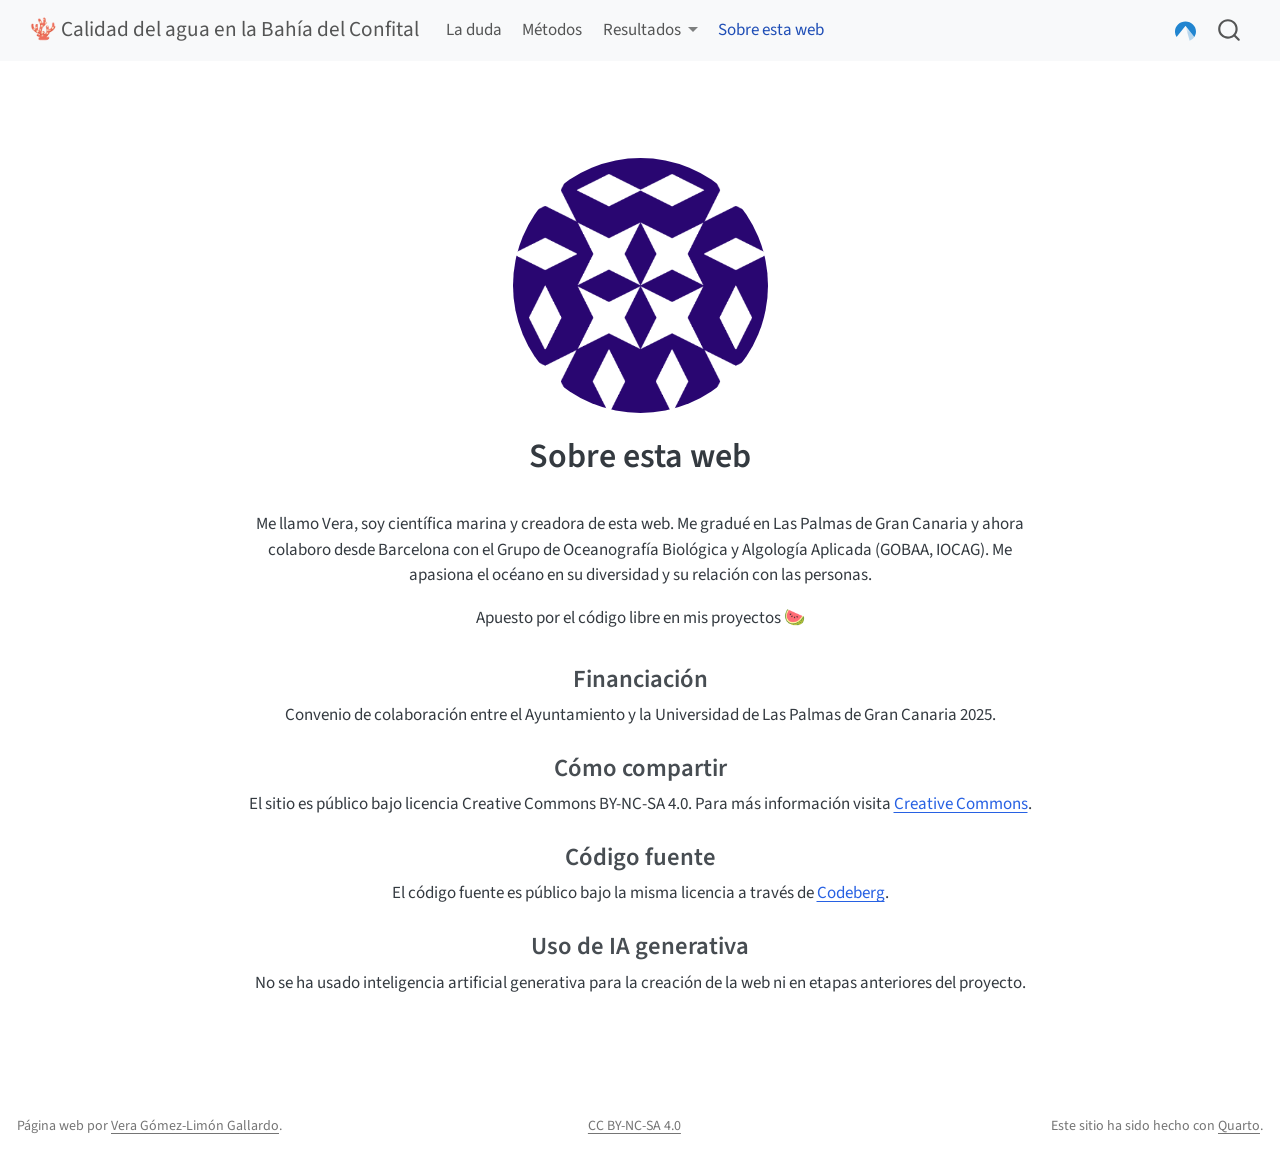
==== commit 9c1a176e: "Corregido a el Confital en minúscula" ====
--- a/docs/about.html
+++ b/docs/about.html
@@ -7,7 +7,7 @@
 <meta name="viewport" content="width=device-width, initial-scale=1.0, user-scalable=yes">
 
 
-<title>Sobre esta web – 🪸 Calidad del agua en El Confital</title>
+<title>Sobre esta web – 🪸 Calidad del agua en la Bahía del Confital</title>
 <style>
 /* Default styles provided by pandoc.
 ** See https://pandoc.org/MANUAL.html#variables-for-html for config info.
@@ -82,7 +82,7 @@
       <div class="navbar-container container-fluid">
       <div class="navbar-brand-container mx-auto">
     <a class="navbar-brand" href="./index.html">
-    <span class="navbar-title">🪸 Calidad del agua en El Confital</span>
+    <span class="navbar-title">🪸 Calidad del agua en la Bahía del Confital</span>
     </a>
   </div>
             <div id="quarto-search" class="" title="Buscar"></div>
@@ -104,10 +104,13 @@
  <span class="menu-text">Resultados</span>
     </a>
     <ul class="dropdown-menu" aria-labelledby="nav-menu-resultados">    
+        <li class="dropdown-header">Hidrotecnia y Ministerio de Sanidad</li>
         <li>
     <a class="dropdown-item" href="./indicadores.html">
  <span class="dropdown-text">Biondicadores convencionales</span></a>
   </li>  
+        <li><hr class="dropdown-divider"></li>
+        <li class="dropdown-header">Nosotras (Universidad de Las Palmas de Gran Canaria)</li>
         <li>
     <a class="dropdown-item" href="./citometria.html">
  <span class="dropdown-text">Citometría de flujo</span></a>
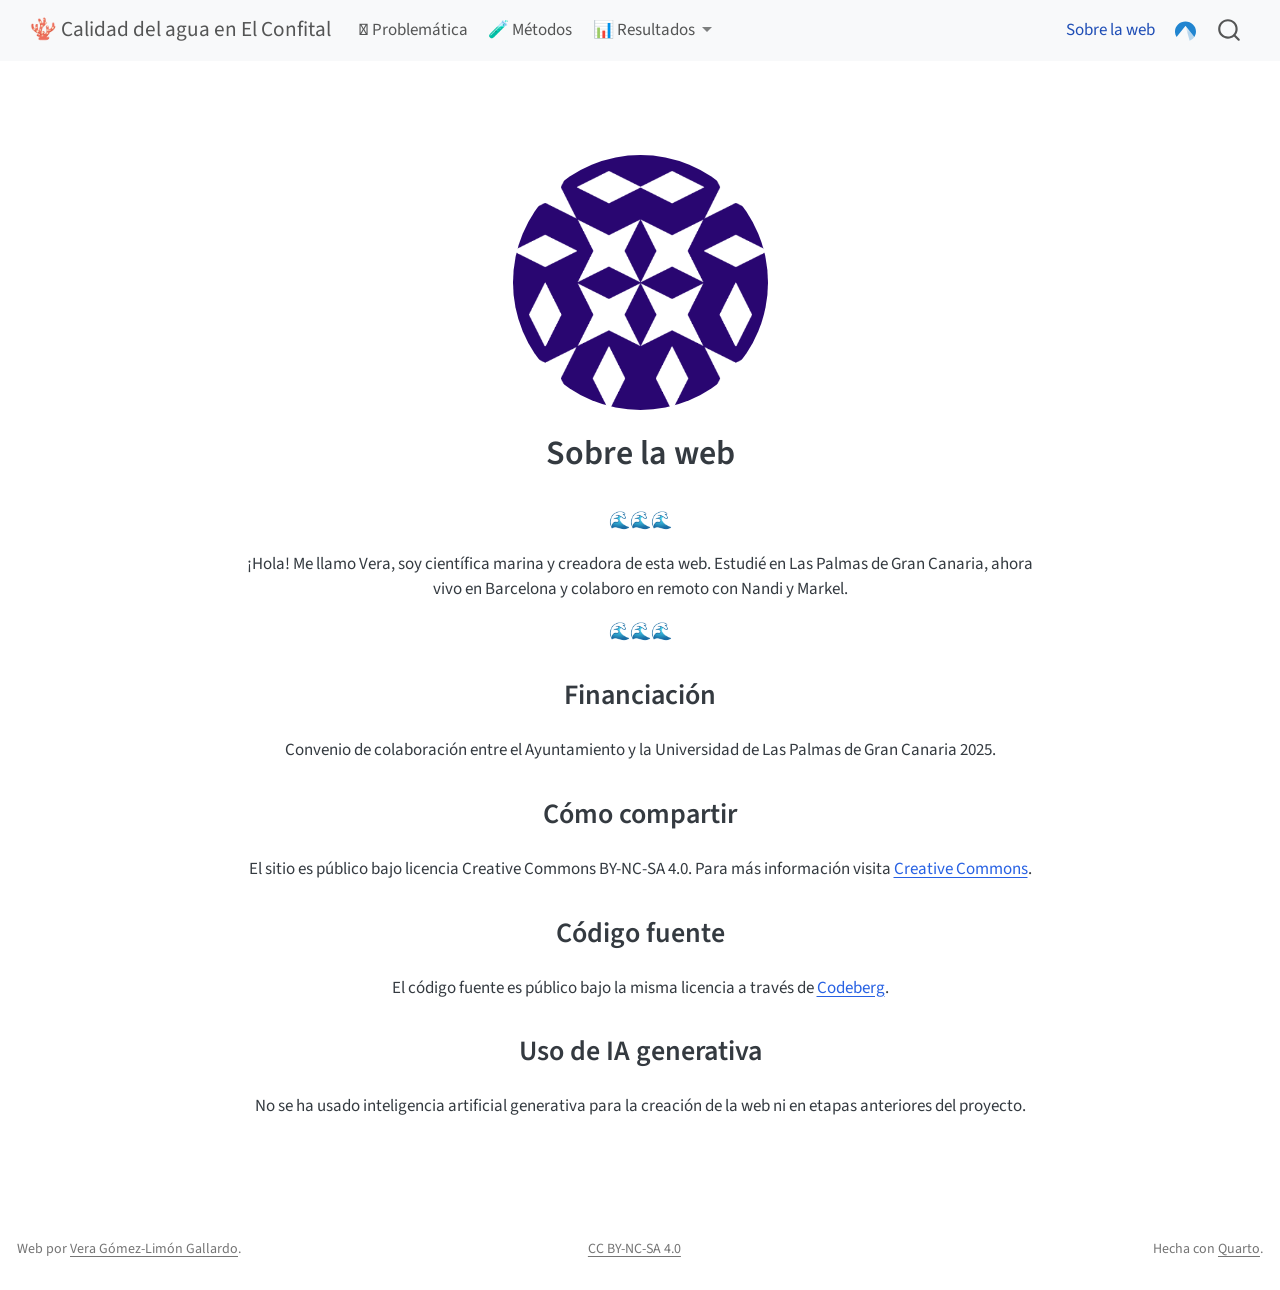
==== commit 42755615: "¡Nueva version! Reordenado sistema de archivos. Añadidos emojis identificativos. Creada página de Bi" ====
--- a/docs/about.html
+++ b/docs/about.html
@@ -2,20 +2,23 @@
 <html xmlns="http://www.w3.org/1999/xhtml" lang="es" xml:lang="es"><head>
 
 <meta charset="utf-8">
-<meta name="generator" content="quarto-1.9.38">
+<meta name="generator" content="quarto-1.10.18">
 
 <meta name="viewport" content="width=device-width, initial-scale=1.0, user-scalable=yes">
 
 
-<title>Sobre esta web – 🪸 Calidad del agua en la Bahía del Confital</title>
+<title>Sobre la web – 🪸 Calidad del agua en El Confital</title>
 <style>
 /* Default styles provided by pandoc.
 ** See https://pandoc.org/MANUAL.html#variables-for-html for config info.
 */
-code{white-space: pre-wrap;}
 span.smallcaps{font-variant: small-caps;}
-div.columns{display: flex; gap: min(4vw, 1.5em);}
-div.column{flex: auto; overflow-x: auto;}
+div.columns{display: flex; gap: 1.5em;}
+div.column{flex: auto;}
+@media screen {
+div.columns{gap: min(4vw, 1.5em);}
+div.column{overflow-x: auto;}
+}
 div.hanging-indent{margin-left: 1.5em; text-indent: -1.5em;}
 ul.task-list{list-style: none;}
 ul.task-list li input[type="checkbox"] {
@@ -39,10 +42,10 @@
 <script src="site_libs/quarto-html/popper.min.js"></script>
 <script src="site_libs/quarto-html/tippy.umd.min.js"></script>
 <link href="site_libs/quarto-html/tippy.css" rel="stylesheet">
-<link href="site_libs/quarto-html/quarto-syntax-highlighting-15634bcf2e68342d4ad2dfa704d543f6.css" rel="stylesheet" id="quarto-text-highlighting-styles">
+<link href="site_libs/quarto-html/quarto-syntax-highlighting-64a204ab8560d761af7679ceaba22944.css" rel="stylesheet" id="quarto-text-highlighting-styles">
 <script src="site_libs/bootstrap/bootstrap.min.js"></script>
 <link href="site_libs/bootstrap/bootstrap-icons.css" rel="stylesheet">
-<link href="site_libs/bootstrap/bootstrap-22fd58dfe37bce8338cb4840f0a019c7.min.css" rel="stylesheet" append-hash="true" id="quarto-bootstrap" data-mode="light">
+<link href="site_libs/bootstrap/bootstrap-370a2f02552c0d2d6628d4e757f471a4.min.css" rel="stylesheet" append-hash="true" id="quarto-bootstrap" data-mode="light">
 <script id="quarto-search-options" type="application/json">{
   "location": "navbar",
   "copy-button": false,
@@ -82,7 +85,7 @@
       <div class="navbar-container container-fluid">
       <div class="navbar-brand-container mx-auto">
     <a class="navbar-brand" href="./index.html">
-    <span class="navbar-title">🪸 Calidad del agua en la Bahía del Confital</span>
+    <span class="navbar-title">🪸 Calidad del agua en El Confital</span>
     </a>
   </div>
             <div id="quarto-search" class="" title="Buscar"></div>
@@ -92,44 +95,44 @@
           <div class="collapse navbar-collapse" id="navbarCollapse">
             <ul class="navbar-nav navbar-nav-scroll me-auto">
   <li class="nav-item">
-    <a class="nav-link" href="./index.html"> 
-<span class="menu-text">La duda</span></a>
+    <a class="nav-link" href="./problematica.html"> 
+<span class="menu-text">🫯 Problemática</span></a>
   </li>  
   <li class="nav-item">
     <a class="nav-link" href="./metodos.html"> 
-<span class="menu-text">Métodos</span></a>
+<span class="menu-text">🧪 Métodos</span></a>
   </li>  
   <li class="nav-item dropdown ">
     <a class="nav-link dropdown-toggle" href="#" id="nav-menu-resultados" role="link" data-bs-toggle="dropdown" aria-expanded="false">
- <span class="menu-text">Resultados</span>
+ <span class="menu-text">📊 Resultados</span>
     </a>
     <ul class="dropdown-menu" aria-labelledby="nav-menu-resultados">    
-        <li class="dropdown-header">Hidrotecnia y Ministerio de Sanidad</li>
+        <li class="dropdown-header">🔸 Hidrotecnia y Gobierno de Canarias</li>
         <li>
-    <a class="dropdown-item" href="./indicadores.html">
- <span class="dropdown-text">Biondicadores convencionales</span></a>
+    <a class="dropdown-item" href="./resultados/indicadores.html">
+ <span class="dropdown-text">🧫 Biondicadores convencionales</span></a>
   </li>  
         <li><hr class="dropdown-divider"></li>
-        <li class="dropdown-header">Nosotras (Universidad de Las Palmas de Gran Canaria)</li>
+        <li class="dropdown-header">🔹 Universidad de Las Palmas de Gran Canaria</li>
         <li>
-    <a class="dropdown-item" href="./citometria.html">
- <span class="dropdown-text">Citometría de flujo</span></a>
+    <a class="dropdown-item" href="./resultados/citometria.html">
+ <span class="dropdown-text">🔦 Citometría de flujo</span></a>
   </li>  
         <li>
-    <a class="dropdown-item" href="./secuenciacion.html">
- <span class="dropdown-text">Secuenciación del microbioma</span></a>
+    <a class="dropdown-item" href="./resultados/secuenciacion.html">
+ <span class="dropdown-text">🧬 Secuenciación del microbioma</span></a>
   </li>  
     </ul>
   </li>
-  <li class="nav-item">
-    <a class="nav-link active" href="./about.html" aria-current="page"> 
-<span class="menu-text">Sobre esta web</span></a>
-  </li>  
 </ul>
             <ul class="navbar-nav navbar-nav-scroll ms-auto">
   <li class="nav-item">
+    <a class="nav-link active" href="./about.html" aria-current="page"> 
+<span class="menu-text">Sobre la web</span></a>
+  </li>  
+  <li class="nav-item">
     <a class="nav-link" href="https://codeberg.org/veraglg/bahiaconfital"> 
-<span class="menu-text"><img src="codeberg.svg" title="Codigo fuente" style="height:1.2em"></span></a>
+<span class="menu-text"><img src="./codeberg.svg" title="Codigo fuente" style="height:1.2em"></span></a>
   </li>  
 </ul>
           </div> <!-- /navcollapse -->
@@ -149,27 +152,28 @@
   round " style="height: 15em; width: 15em;">
  <header id="title-block-header" class="quarto-title-block default">
 <div class="quarto-title">
-<h1 class="title">Sobre esta web</h1>
+<h1 class="title">Sobre la web</h1>
 </div>
 <div class="quarto-title-meta">
   </div>
 </header><main class="content" id="quarto-document-content">
-<p>Me llamo Vera, soy científica marina y creadora de esta web. Me gradué en Las Palmas de Gran Canaria y ahora colaboro desde Barcelona con el Grupo de Oceanografía Biológica y Algología Aplicada (GOBAA, IOCAG). Me apasiona el océano en su diversidad y su relación con las personas.</p>
-<p>Apuesto por el código libre en mis proyectos 🍉</p>
-<section id="financiación" class="level3 unlisted">
-<h3 class="unlisted" data-anchor-id="financiación">Financiación</h3>
+<p>🌊🌊🌊</p>
+<p>¡Hola! Me llamo Vera, soy científica marina y creadora de esta web. Estudié en Las Palmas de Gran Canaria, ahora vivo en Barcelona y colaboro en remoto con Nandi y Markel.</p>
+<p>🌊🌊🌊</p>
+<section id="financiación" class="level2">
+<h2 data-anchor-id="financiación">Financiación</h2>
 <p>Convenio de colaboración entre el Ayuntamiento y la Universidad de Las Palmas de Gran Canaria 2025.</p>
 </section>
-<section id="cómo-compartir" class="level3 unlisted">
-<h3 class="unlisted" data-anchor-id="cómo-compartir">Cómo compartir</h3>
+<section id="cómo-compartir" class="level2">
+<h2 data-anchor-id="cómo-compartir">Cómo compartir</h2>
 <p>El sitio es público bajo licencia Creative Commons BY-NC-SA 4.0. Para más información visita <a href="https://creativecommons.org/licenses/by-nc-sa/4.0/">Creative Commons</a>.</p>
 </section>
-<section id="código-fuente" class="level3 unlisted">
-<h3 class="unlisted" data-anchor-id="código-fuente">Código fuente</h3>
+<section id="código-fuente" class="level2">
+<h2 data-anchor-id="código-fuente">Código fuente</h2>
 <p>El código fuente es público bajo la misma licencia a través de <a href="https://codeberg.org/veraglg/bahiaconfital">Codeberg</a>.</p>
 </section>
-<section id="uso-de-ia-generativa" class="level3 unlisted">
-<h3 class="unlisted" data-anchor-id="uso-de-ia-generativa">Uso de IA generativa</h3>
+<section id="uso-de-ia-generativa" class="level2">
+<h2 data-anchor-id="uso-de-ia-generativa">Uso de IA generativa</h2>
 <p>No se ha usado inteligencia artificial generativa para la creación de la web ni en etapas anteriores del proyecto.</p>
 
 
@@ -574,13 +578,13 @@
 <footer class="footer">
   <div class="nav-footer">
     <div class="nav-footer-left">
-<p>Página web por <a href="https://orcid.org/0009-0005-4889-3412">Vera Gómez-Limón Gallardo</a>.</p>
+<p>Web por <a href="https://orcid.org/0009-0005-4889-3412">Vera Gómez-Limón Gallardo</a>.</p>
 </div>   
     <div class="nav-footer-center">
 <p><a href="https://creativecommons.org/licenses/by-nc-sa/4.0/">CC BY-NC-SA 4.0</a><img src="https://mirrors.creativecommons.org/presskit/icons/cc.svg" alt="" style="max-width: 1em;max-height:1em;margin-left: .2em;"><img src="https://mirrors.creativecommons.org/presskit/icons/by.svg" alt="" style="max-width: 1em;max-height:1em;margin-left: .2em;"><img src="https://mirrors.creativecommons.org/presskit/icons/nc.svg" alt="" style="max-width: 1em;max-height:1em;margin-left: .2em;"><img src="https://mirrors.creativecommons.org/presskit/icons/sa.svg" alt="" style="max-width: 1em;max-height:1em;margin-left: .2em;"></p>
 </div>
     <div class="nav-footer-right">
-<p>Este sitio ha sido hecho con <a href="https://quarto.org/">Quarto</a>.</p>
+<p>Hecha con <a href="https://quarto.org/">Quarto</a>.</p>
 </div>
   </div>
 </footer>
--- a/docs/site_libs/quarto-html/quarto-syntax-highlighting-64a204ab8560d761af7679ceaba22944.css
+++ b/docs/site_libs/quarto-html/quarto-syntax-highlighting-64a204ab8560d761af7679ceaba22944.css
@@ -0,0 +1,236 @@
+/* quarto syntax highlight colors */
+:root {
+  --quarto-hl-ot-color: #003B4F;
+  --quarto-hl-at-color: #657422;
+  --quarto-hl-ss-color: #20794D;
+  --quarto-hl-an-color: #5E5E5E;
+  --quarto-hl-fu-color: #4758AB;
+  --quarto-hl-st-color: #20794D;
+  --quarto-hl-cf-color: #003B4F;
+  --quarto-hl-op-color: #5E5E5E;
+  --quarto-hl-er-color: #AD0000;
+  --quarto-hl-bn-color: #AD0000;
+  --quarto-hl-al-color: #AD0000;
+  --quarto-hl-va-color: #111111;
+  --quarto-hl-bu-color: inherit;
+  --quarto-hl-ex-color: inherit;
+  --quarto-hl-pp-color: #AD0000;
+  --quarto-hl-in-color: #5E5E5E;
+  --quarto-hl-vs-color: #20794D;
+  --quarto-hl-wa-color: #5E5E5E;
+  --quarto-hl-do-color: #5E5E5E;
+  --quarto-hl-im-color: #00769E;
+  --quarto-hl-ch-color: #20794D;
+  --quarto-hl-dt-color: #AD0000;
+  --quarto-hl-fl-color: #AD0000;
+  --quarto-hl-co-color: #5E5E5E;
+  --quarto-hl-cv-color: #5E5E5E;
+  --quarto-hl-cn-color: #8f5902;
+  --quarto-hl-sc-color: #5E5E5E;
+  --quarto-hl-dv-color: #AD0000;
+  --quarto-hl-kw-color: #003B4F;
+}
+
+/* other quarto variables */
+:root {
+  --quarto-font-monospace: SFMono-Regular, Menlo, Monaco, Consolas, "Liberation Mono", "Courier New", monospace;
+}
+
+/* syntax highlight based on Pandoc's rules */
+pre > code.sourceCode > span {
+  color: #003B4F;
+}
+
+code.sourceCode > span {
+  color: #003B4F;
+}
+
+div.sourceCode,
+div.sourceCode pre.sourceCode {
+  color: #003B4F;
+}
+
+/* Normal */
+code span {
+  color: #003B4F;
+}
+
+/* Alert */
+code span.al {
+  color: #AD0000;
+  font-style: inherit;
+}
+
+/* Annotation */
+code span.an {
+  color: #5E5E5E;
+  font-style: inherit;
+}
+
+/* Attribute */
+code span.at {
+  color: #657422;
+  font-style: inherit;
+}
+
+/* BaseN */
+code span.bn {
+  color: #AD0000;
+  font-style: inherit;
+}
+
+/* BuiltIn */
+code span.bu {
+  font-style: inherit;
+}
+
+/* ControlFlow */
+code span.cf {
+  color: #003B4F;
+  font-weight: bold;
+  font-style: inherit;
+}
+
+/* Char */
+code span.ch {
+  color: #20794D;
+  font-style: inherit;
+}
+
+/* Constant */
+code span.cn {
+  color: #8f5902;
+  font-style: inherit;
+}
+
+/* Comment */
+code span.co {
+  color: #5E5E5E;
+  font-style: inherit;
+}
+
+/* CommentVar */
+code span.cv {
+  color: #5E5E5E;
+  font-style: italic;
+}
+
+/* Documentation */
+code span.do {
+  color: #5E5E5E;
+  font-style: italic;
+}
+
+/* DataType */
+code span.dt {
+  color: #AD0000;
+  font-style: inherit;
+}
+
+/* DecVal */
+code span.dv {
+  color: #AD0000;
+  font-style: inherit;
+}
+
+/* Error */
+code span.er {
+  color: #AD0000;
+  font-style: inherit;
+}
+
+/* Extension */
+code span.ex {
+  font-style: inherit;
+}
+
+/* Float */
+code span.fl {
+  color: #AD0000;
+  font-style: inherit;
+}
+
+/* Function */
+code span.fu {
+  color: #4758AB;
+  font-style: inherit;
+}
+
+/* Import */
+code span.im {
+  color: #00769E;
+  font-style: inherit;
+}
+
+/* Information */
+code span.in {
+  color: #5E5E5E;
+  font-style: inherit;
+}
+
+/* Keyword */
+code span.kw {
+  color: #003B4F;
+  font-weight: bold;
+  font-style: inherit;
+}
+
+/* Operator */
+code span.op {
+  color: #5E5E5E;
+  font-style: inherit;
+}
+
+/* Other */
+code span.ot {
+  color: #003B4F;
+  font-style: inherit;
+}
+
+/* Preprocessor */
+code span.pp {
+  color: #AD0000;
+  font-style: inherit;
+}
+
+/* SpecialChar */
+code span.sc {
+  color: #5E5E5E;
+  font-style: inherit;
+}
+
+/* SpecialString */
+code span.ss {
+  color: #20794D;
+  font-style: inherit;
+}
+
+/* String */
+code span.st {
+  color: #20794D;
+  font-style: inherit;
+}
+
+/* Variable */
+code span.va {
+  color: #111111;
+  font-style: inherit;
+}
+
+/* VerbatimString */
+code span.vs {
+  color: #20794D;
+  font-style: inherit;
+}
+
+/* Warning */
+code span.wa {
+  color: #5E5E5E;
+  font-style: italic;
+}
+
+.prevent-inlining {
+  content: "</";
+}
+
+/*# sourceMappingURL=9d8d5bb603a83b8298b89080a598c93b.css.map */
